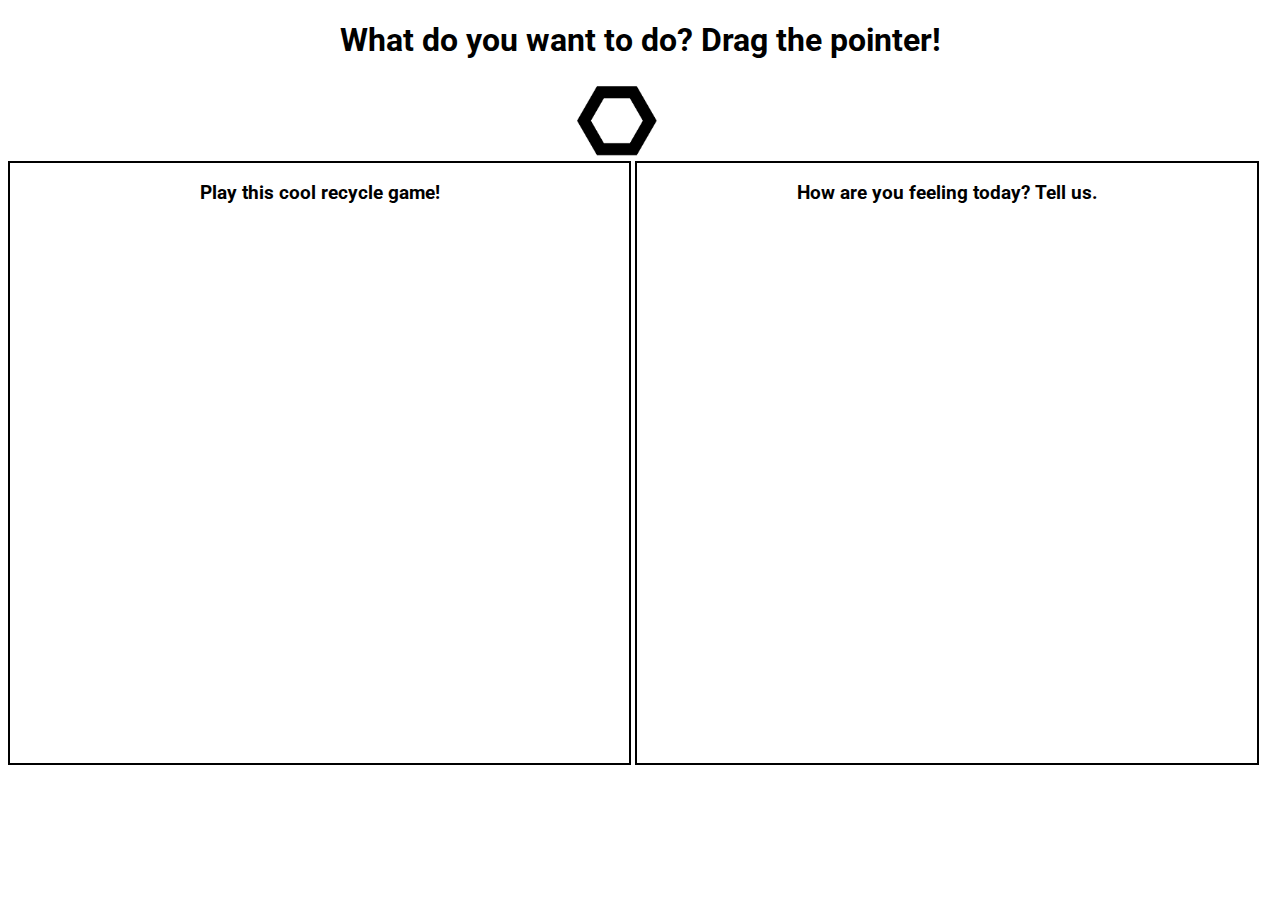
==== public/index.html @ 743c4482 "Added to readme, dragable pointer to main demo and main demo front page" ====
<!DOCTYPE html>
<html>
<head>
  <title>Main Demo</title>
  <link rel="stylesheet" href="style.css">
  <link href="https://fonts.googleapis.com/css?family=Roboto:400,700" rel="stylesheet">
</head>  
<body>

    <div class="presentation">
        <h1>What do you want to do? Drag the pointer!</h1>
    </div>

    <div id="pointer" class="draggable drag-drop"></div>

    <div class="wrapper">
        <div class="wrapper-left">
            <div class="presentation">
                <h3>Play this cool recycle game!</h3>
            </div>
            <!-- Put your mini-game here line-->

        </div>
        <div class="wrapper-right">
            <div class="presentation">
                <h3>How are you feeling today? Tell us.</h3>
            </div>

            <!-- Marris part here -->

        </div>
    </div>


    <script src="lib/interact.js"></script>
    <script src="script.js"></script>
</body>
</html>
---- public/style.css ----
body {
    font-family: 'Roboto', sans-serif;   

}

.presentation {
    text-align: center;
}

.drag-drop {
    width: 80px;
    height: 80px;
    position: relative;
    z-index: 999;
    display: block;
    -webkit-transform: translate(0px, 0px);
    transform: translate(0%, 0%);
    background-image: url(img/slider.png);
    background-position: top left;
    background-size: 80px;
    left: 45%;
    background-repeat: no-repeat;
}

.wrapper {
    min-height: 600px;
    width: 100%;
}

.wrapper-left {
    border: 2px solid black;
    height: 100%;
    min-height: 600px;
    width: 49%;
    display: inline-block;
}

.wrapper-right {
    border: 2px solid black;
    height: 100%;
    min-height: 600px;
    width: 49%;
    display: inline-block;
}
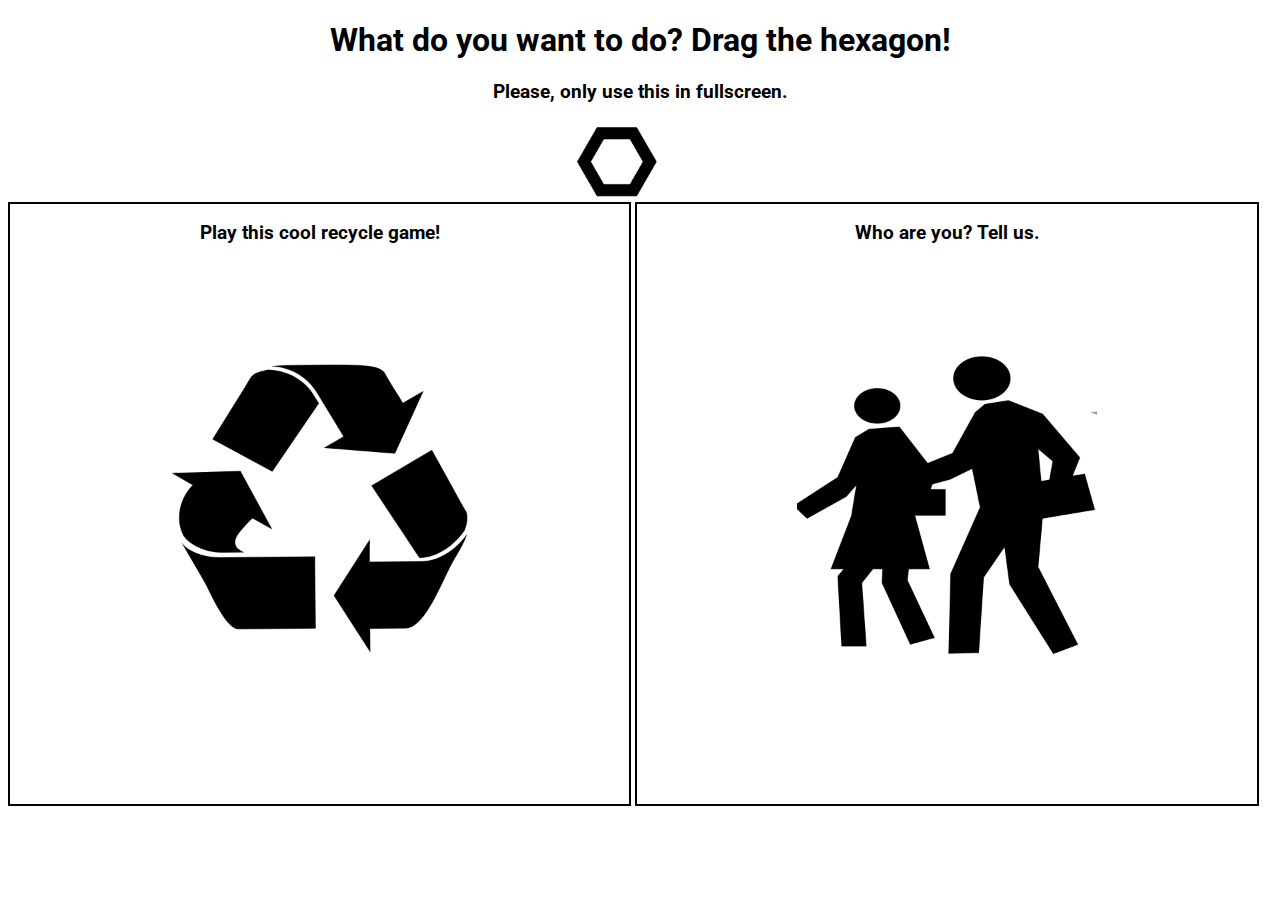
==== commit 2d62f023: "Cleaned up code and added icons." ====
--- a/public/index.html
+++ b/public/index.html
@@ -9,29 +9,27 @@
 <body>
 
     <div class="presentation">
-        <h1>What do you want to do? Drag the pointer!</h1>
+        <h1>What do you want to do? Drag the hexagon!</h1>
+        <h3>Please, only use this in fullscreen.</h3>
     </div>
 
-    <div id="pointer" class="draggable drag-drop"></div>
+    <div id='pointer' class="draggable drag-drop"></div>
 
-    <div class="wrapper">
-        <div class="wrapper-left">
+    <div class="wrapper"> 
+        <!-- Recycling Game-->
+        <div id="game_1" class="wrapper-left">
             <div class="presentation">
                 <h3>Play this cool recycle game!</h3>
             </div>
-            <!-- Put your mini-game here line-->
-
         </div>
-        <div class="wrapper-right">
+        
+        <!-- How are you Game -->
+        <div id="game_2" class="wrapper-right">
             <div class="presentation">
-                <h3>How are you feeling today? Tell us.</h3>
+                <h3>Who are you? Tell us.</h3>
             </div>
-
-            <!-- Marris part here -->
-
         </div>
     </div>
-
 
     <script src="lib/interact.js"></script>
     <script src="script.js"></script>
--- a/public/style.css
+++ b/public/style.css
@@ -1,6 +1,5 @@
 body {
     font-family: 'Roboto', sans-serif;   
-
 }
 
 .presentation {
@@ -33,6 +32,10 @@
     min-height: 600px;
     width: 49%;
     display: inline-block;
+    background-image: url(img/recycle.png);
+    background-position: center;
+    background-size: 300px;
+    background-repeat: no-repeat;
 }
 
 .wrapper-right {
@@ -41,4 +44,22 @@
     min-height: 600px;
     width: 49%;
     display: inline-block;
-}+    background-image: url(img/whoareyou.png);
+    background-position: center;
+    background-size: 300px;
+    background-repeat: no-repeat;
+    z-index: 900;
+    position: relative;
+}
+
+.drop-target {
+    background-image: url(img/opacify2.png);
+    background-position: center;
+    background-size: cover;
+    background-repeat: no-repeat;
+    border-style: solid;
+  }
+  
+
+
+  